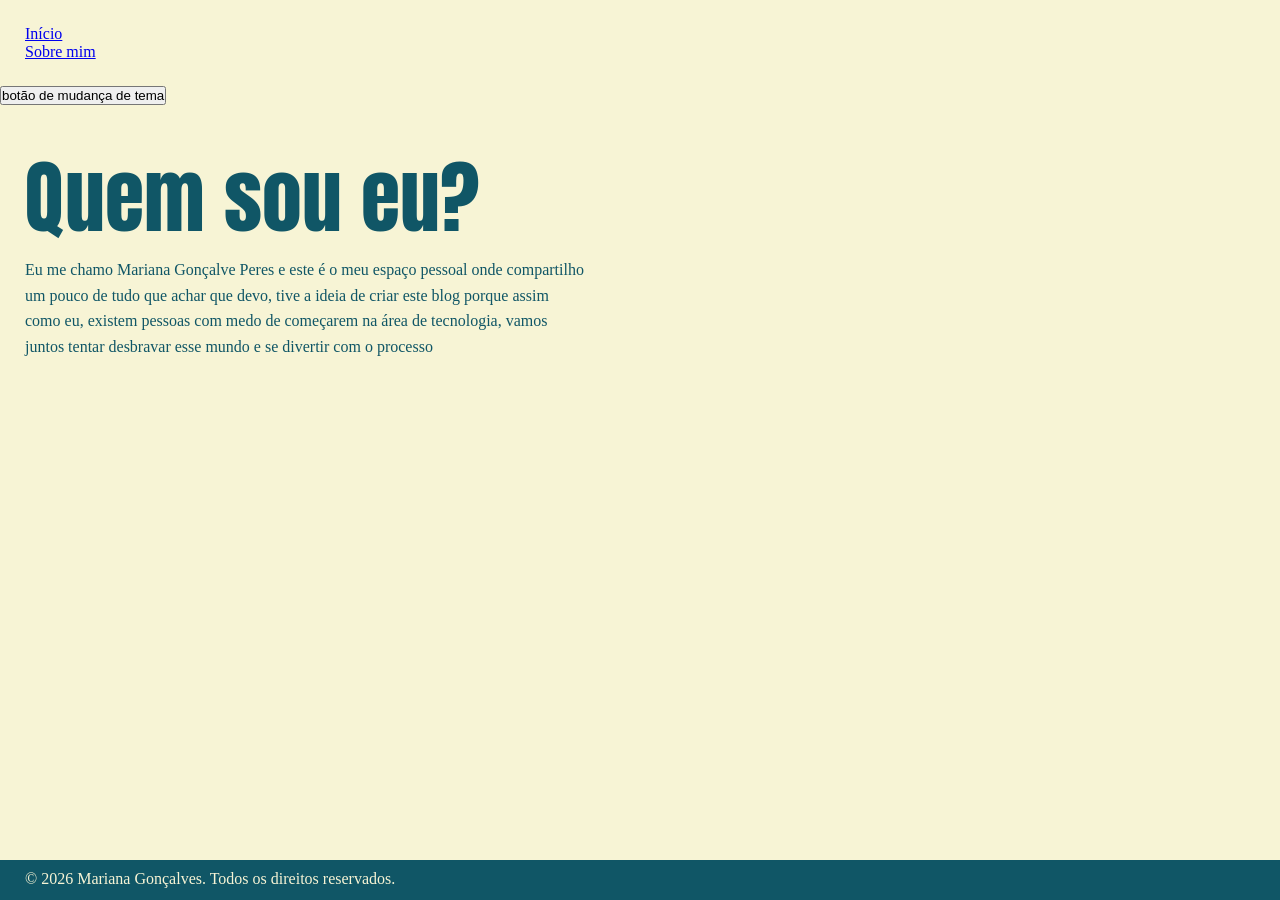
==== sobre.html @ e2680eb6 "Adiciona arquivos principais do portfólio: index.html, sobre.html, style.css e main.js" ====
<!DOCTYPE html>
<html lang="pt-br">
<head>
    <meta charset="UTF-8">
    <meta name="viewport" content="width=device-width, initial-scale=1.0">
    <title>Sobre Mim | Mariana Gonçalves</title>
    <link rel="stylesheet" href="css/style.css">
    <script src="js/main.js" defer></script>
</head>
<body>
    <div id="wrapper">

        <div class="header">
           <ul class="menu">
                <li><a href="index.html">Início</a></li>
                <li><a href="sobre.html">Sobre mim</a></li>
            </ul>
            <button id="themeToggle" alt="botão de mudança de tema">botão de mudança de tema</button>
        </div>

        <div class="body-content">
            <h1 class="nome">Quem sou eu?</h1>
            <p class="texto-introdutorio">Eu me chamo Mariana Gonçalve Peres e este é o meu espaço pessoal onde compartilho um pouco de tudo que achar que devo, tive a ideia de criar este blog porque assim como eu, existem pessoas com medo de começarem na área de tecnologia, vamos juntos tentar desbravar esse mundo e se divertir com o processo</p>
        </div>
        <footer class="footer">
            <p>&copy; 2026 Mariana Gonçalves. Todos os direitos reservados.</p>
        </footer>

    </div>
</body>
</html>
---- css/style.css ----
@import url('https://fonts.googleapis.com/css2?family=Anton&display=swap');

*  {
  margin: 0;
  padding: 0;
  box-sizing: border-box;
}

html,
body {
  background-color: #f7f4d5;
  min-height: 100%;
}

#wrapper {
  min-height: 100vh;
  display: flex;
  flex-direction: column;
}

.menu {
  list-style: none;
  margin: 25px;
  padding: 0;
}

.body-content {
  flex: 1;
  padding: 2rem 25px 5rem;
}

.texto-introdutorio {
  display: block;
  color: #105666;
  font-size: 1rem;
  line-height: 1.6;
  max-width: 70ch;
}

footer {
  background-color: #105666;
  color: #f7f4d5;
  width: 100%;
  min-height: 40px;
  padding: 10px 25px;
}


.nome {
    font-family: 'Anton', sans-serif;
    font-weight: 400;
    font-size: 5rem;
    font-style: normal;
    color: #105666;
}
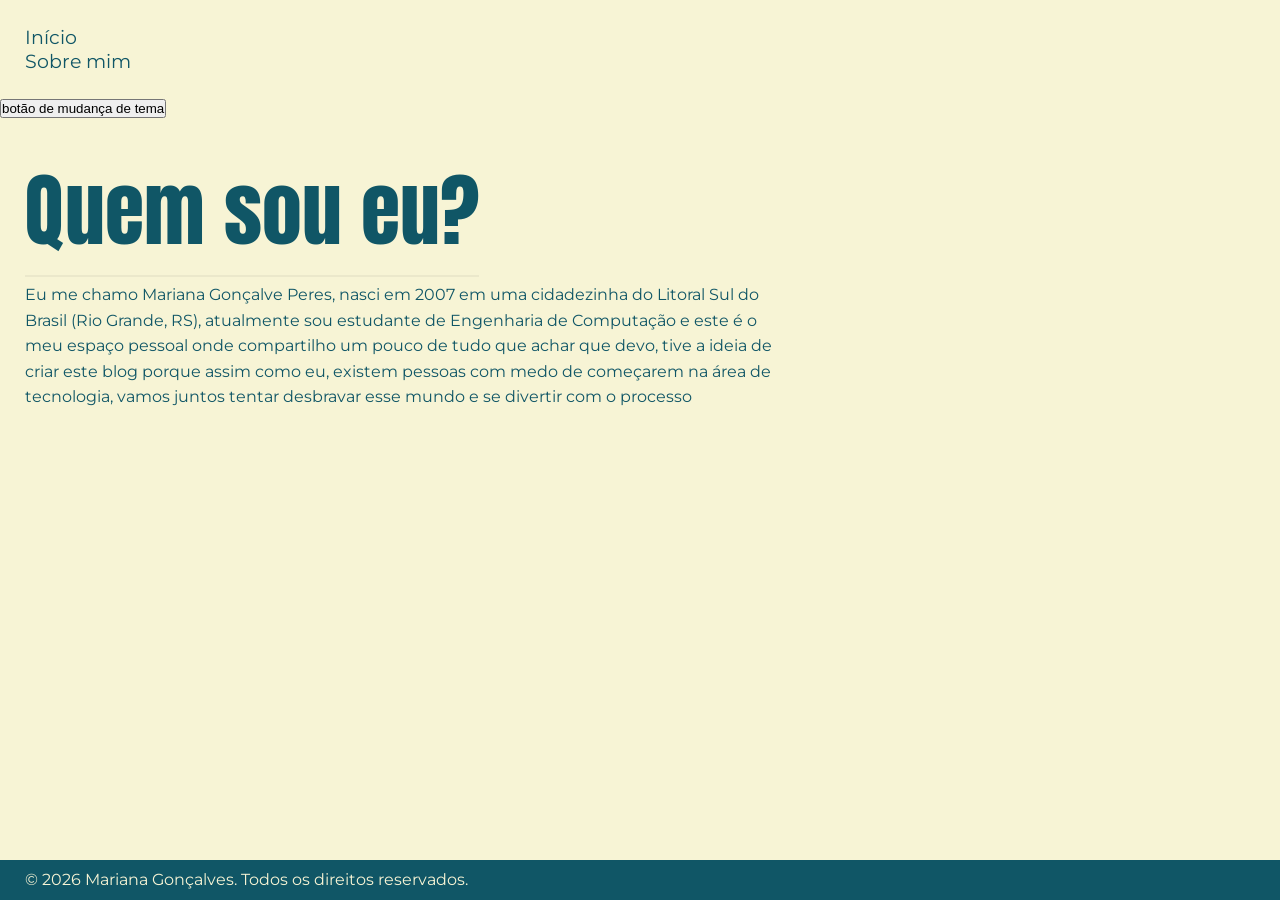
==== commit 35ac435a: "Atualiza estilo e conteúdo da página "Sobre Mim": adiciona fontes, ajusta cabeçalho e modifica texto" ====
--- a/sobre.html
+++ b/sobre.html
@@ -19,8 +19,8 @@
         </div>
 
         <div class="body-content">
-            <h1 class="nome">Quem sou eu?</h1>
-            <p class="texto-introdutorio">Eu me chamo Mariana Gonçalve Peres e este é o meu espaço pessoal onde compartilho um pouco de tudo que achar que devo, tive a ideia de criar este blog porque assim como eu, existem pessoas com medo de começarem na área de tecnologia, vamos juntos tentar desbravar esse mundo e se divertir com o processo</p>
+            <h1 class="divisoria">Quem sou eu?</h1>
+            <p class="texto-introdutorio">Eu me chamo Mariana Gonçalve Peres, nasci em 2007 em uma cidadezinha do Litoral Sul do Brasil (Rio Grande, RS), atualmente sou estudante de Engenharia de Computação e este é o meu espaço pessoal onde compartilho um pouco de tudo que achar que devo, tive a ideia de criar este blog porque assim como eu, existem pessoas com medo de começarem na área de tecnologia, vamos juntos tentar desbravar esse mundo e se divertir com o processo</p>
         </div>
         <footer class="footer">
             <p>&copy; 2026 Mariana Gonçalves. Todos os direitos reservados.</p>
--- a/css/style.css
+++ b/css/style.css
@@ -1,4 +1,5 @@
 @import url('https://fonts.googleapis.com/css2?family=Anton&display=swap');
+@import url('https://fonts.googleapis.com/css2?family=Montserrat:ital,wght@0,100..900;1,100..900&display=swap');
 
 *  {
   margin: 0;
@@ -10,6 +11,7 @@
 body {
   background-color: #f7f4d5;
   min-height: 100%;
+  font-family: 'Montserrat', sans-serif;
 }
 
 #wrapper {
@@ -23,6 +25,8 @@
   margin: 25px;
   padding: 0;
 }
+
+
 
 .body-content {
   flex: 1;
@@ -46,10 +50,29 @@
 }
 
 
-.nome {
+h1 {
     font-family: 'Anton', sans-serif;
     font-weight: 400;
     font-size: 5rem;
     font-style: normal;
     color: #105666;
+
 }
+
+.divisoria {
+  display: inline-block;
+  border-bottom: 2px solid #ebe8cb;
+  padding-bottom: 5px;
+  margin-bottom: 5px;
+}
+
+.menu a {
+  text-decoration: none;
+  color: #105666;
+  font-size: 1.2rem;
+  transition: color 0.3s ease; 
+}
+
+.menu a:hover {
+  color: #3a8fa2;
+}
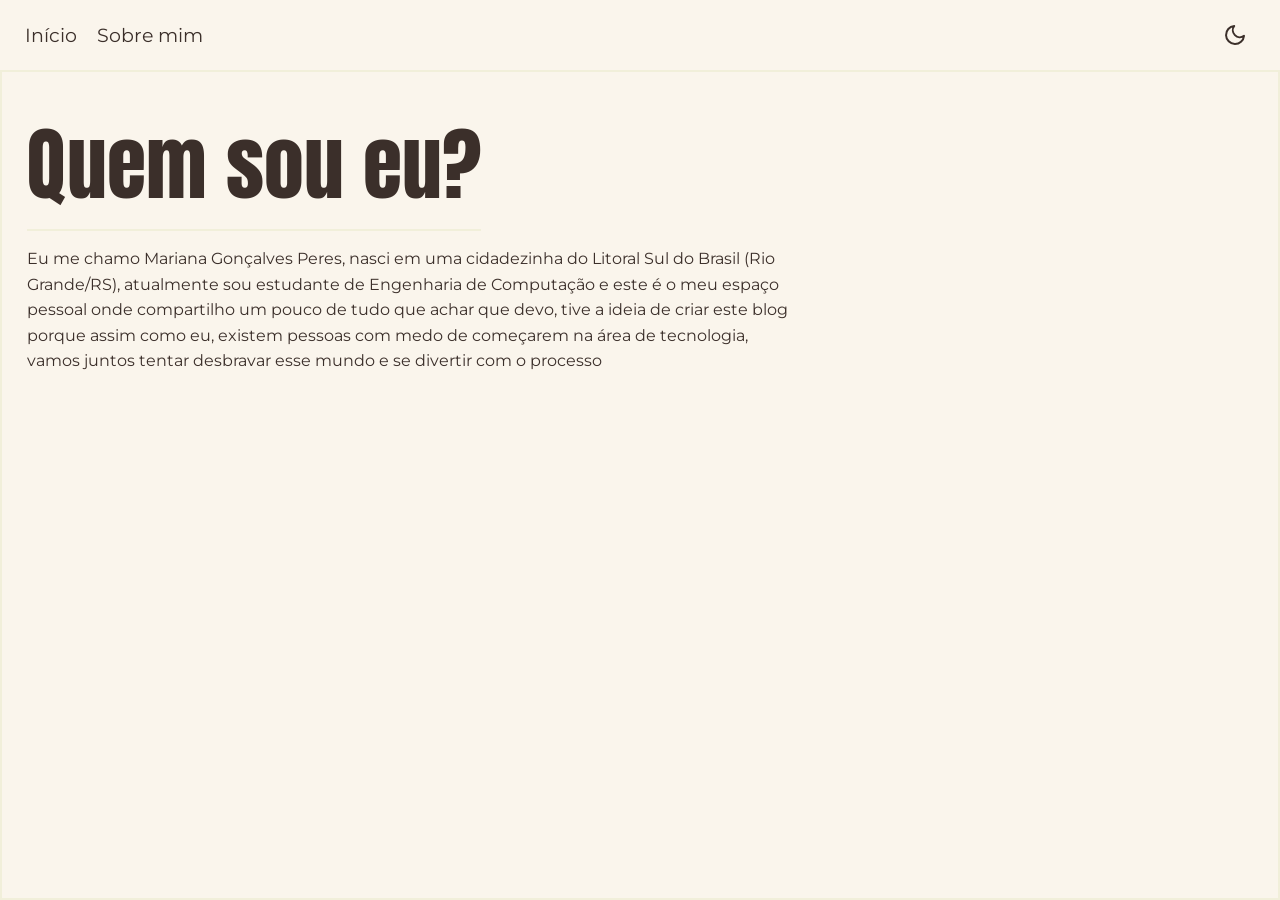
==== commit ad9403b0: "Adiciona imagem de perfil e implementa tema claro/escuro com ícones; atualiza conteúdo da página "So" ====
--- a/sobre.html
+++ b/sobre.html
@@ -15,15 +15,32 @@
                 <li><a href="index.html">Início</a></li>
                 <li><a href="sobre.html">Sobre mim</a></li>
             </ul>
-            <button id="themeToggle" alt="botão de mudança de tema">botão de mudança de tema</button>
+            <button id="themeToggle">
+                <svg class="moon-icon" viewBox="0 0 24 24" aria-hidden="true">
+                    <path d="M21 12.79A9 9 0 1 1 11.21 3
+                            7 7 0 0 0 21 12.79z"></path>
+                </svg>
+                <svg class="sun-icon is-hidden" viewBox="0 0 24 24" aria-hidden="true">
+                    <circle cx="12" cy="12" r="4"></circle>
+                    <path d="M12 2v2"></path>
+                    <path d="M12 20v2"></path>
+                    <path d="m4.93 4.93 1.41 1.41"></path>
+                    <path d="m17.66 17.66 1.41 1.41"></path>
+                    <path d="M2 12h2"></path>
+                    <path d="M20 12h2"></path>
+                    <path d="m6.34 17.66-1.41 1.41"></path>
+                    <path d="m19.07 4.93-1.41 1.41"></path>
+                </svg>
+            </button>
         </div>
 
         <div class="body-content">
             <h1 class="divisoria">Quem sou eu?</h1>
-            <p class="texto-introdutorio">Eu me chamo Mariana Gonçalve Peres, nasci em 2007 em uma cidadezinha do Litoral Sul do Brasil (Rio Grande, RS), atualmente sou estudante de Engenharia de Computação e este é o meu espaço pessoal onde compartilho um pouco de tudo que achar que devo, tive a ideia de criar este blog porque assim como eu, existem pessoas com medo de começarem na área de tecnologia, vamos juntos tentar desbravar esse mundo e se divertir com o processo</p>
+            <p class="texto-introdutorio">Eu me chamo Mariana Gonçalves Peres, nasci em uma cidadezinha do Litoral Sul do Brasil (Rio Grande/RS), atualmente sou estudante de Engenharia de Computação e este é o meu espaço pessoal onde compartilho um pouco de tudo que achar que devo, tive a ideia de criar este blog porque assim como eu, existem pessoas com medo de começarem na área de tecnologia, vamos juntos tentar desbravar esse mundo e se divertir com o processo</p>
         </div>
+        
         <footer class="footer">
-            <p>&copy; 2026 Mariana Gonçalves. Todos os direitos reservados.</p>
+           
         </footer>
 
     </div>
--- a/css/style.css
+++ b/css/style.css
@@ -7,11 +7,32 @@
   box-sizing: border-box;
 }
 
+:root {
+  --bg-color: #FAF5EC;
+  --text-color: #3b2f2a;
+  --divider-color: #f1efda;
+  --hover-color: #c2603a;
+  --footer-bgcolor: #6b8f71;
+  --footer-color: #f7f4d5;
+  --p-color: #3b2f2a;
+}
+
 html,
 body {
-  background-color: #f7f4d5;
+  background-color: var(--bg-color);
+  color: var(--text-color);
   min-height: 100%;
   font-family: 'Montserrat', sans-serif;
+}
+
+body.dark-mode {
+  --bg-color: #1e1814;
+  --text-color: #f0e6db;
+  --divider-color: #262525;
+  --hover-color:  #e58a62;
+  --footer-bgcolor: #8fb596;
+  --footer-color: #105666;
+  --p-color: #f0e6db;
 }
 
 #wrapper {
@@ -22,31 +43,26 @@
 
 .menu {
   list-style: none;
-  margin: 25px;
+  margin: 0;
   padding: 0;
+  display: flex;
+  gap: 20px;
 }
-
 
 
 .body-content {
   flex: 1;
   padding: 2rem 25px 5rem;
+  border: 2px solid var(--divider-color);
 }
 
 .texto-introdutorio {
   display: block;
-  color: #105666;
+  color: var(--p-color);
   font-size: 1rem;
   line-height: 1.6;
   max-width: 70ch;
-}
-
-footer {
-  background-color: #105666;
-  color: #f7f4d5;
-  width: 100%;
-  min-height: 40px;
-  padding: 10px 25px;
+  margin-top: 10px;
 }
 
 
@@ -55,24 +71,102 @@
     font-weight: 400;
     font-size: 5rem;
     font-style: normal;
-    color: #105666;
+    color: var(--text-color);
 
 }
 
 .divisoria {
   display: inline-block;
-  border-bottom: 2px solid #ebe8cb;
+  border-bottom: 2px solid var(--divider-color);
   padding-bottom: 5px;
   margin-bottom: 5px;
 }
 
 .menu a {
   text-decoration: none;
-  color: #105666;
+  color: var(--text-color);
   font-size: 1.2rem;
   transition: color 0.3s ease; 
 }
 
 .menu a:hover {
-  color: #3a8fa2;
+  color: var(--hover-color);
+}
+
+#themeToggle {
+  display: flex;
+  align-items: center;
+  justify-content: center;
+  width: 40px;
+  height: 40px;
+  border: none;
+  background: transparent;
+  color: var(--text-color);
+  cursor: pointer;
+  margin-left: auto;
+}
+
+#themeToggle svg {
+  width: 24px;
+  height: 24px;
+  fill: none;
+  stroke: currentColor;
+  stroke-width: 2;
+  stroke-linecap: round;
+  stroke-linejoin: round;
+}
+
+#themeToggle:hover {
+  color: var(--hover-color);
+}
+
+#themeToggle .is-hidden {
+  display: none;
+}
+
+.header {
+  display: flex;
+  align-items: center;
+  gap: 20px;
+  padding: 15px 25px;
+}
+
+.nome {
+  font-family: 'Anton', sans-serif;
+  font-weight: 400;
+  font-size: 3rem;
+  font-style: normal;
+  color: var(--text-color);
+}
+
+.foto {
+  width: 150px;
+  height: 150px;
+  border: 4px outset var(--hover-color);
+  border-radius: 50%;
+  object-fit: cover;
+  margin-top: 20px;
+}
+
+.allarticles {
+  border: 2px solid var(--divider-color);
+  border-radius: 10px;
+  margin-top: 20px;
+  display: flex;
+  flex-direction: column;
+  gap: 20px;
+}
+.artigo {
+  margin: 20px 20px 20px 20px;
+}
+
+.botão {
+  display: inline-block;
+  padding: 5px 20px;
+  margin-top: 10px;
+  background-color: var(--hover-color);
+  color: var(--text-color);
+  text-decoration: none;
+  border-radius: 10px;
+  transition: background-color 0.3s ease;
 }
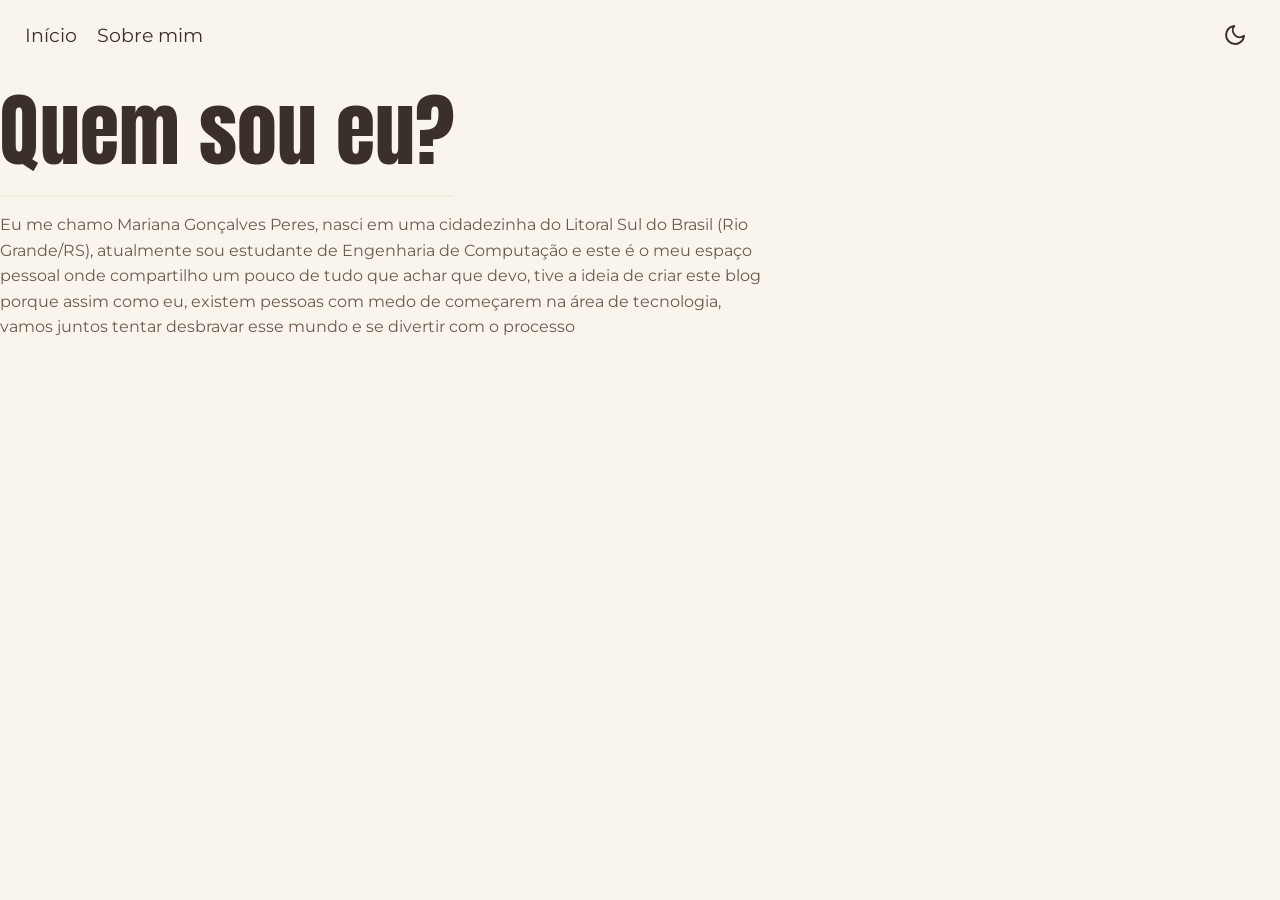
==== commit d8102c3c: "Atualiza estilo e estrutura das páginas: modifica cores, adiciona novos elementos e reorganiza conte" ====
--- a/sobre.html
+++ b/sobre.html
@@ -34,7 +34,7 @@
             </button>
         </div>
 
-        <div class="body-content">
+        <div class="body-content2">
             <h1 class="divisoria">Quem sou eu?</h1>
             <p class="texto-introdutorio">Eu me chamo Mariana Gonçalves Peres, nasci em uma cidadezinha do Litoral Sul do Brasil (Rio Grande/RS), atualmente sou estudante de Engenharia de Computação e este é o meu espaço pessoal onde compartilho um pouco de tudo que achar que devo, tive a ideia de criar este blog porque assim como eu, existem pessoas com medo de começarem na área de tecnologia, vamos juntos tentar desbravar esse mundo e se divertir com o processo</p>
         </div>
--- a/css/style.css
+++ b/css/style.css
@@ -14,7 +14,8 @@
   --hover-color: #c2603a;
   --footer-bgcolor: #6b8f71;
   --footer-color: #f7f4d5;
-  --p-color: #3b2f2a;
+  --p-color: #6a5a4e;
+  --article-bgcolor: #f0e6d8;
 }
 
 html,
@@ -32,13 +33,30 @@
   --hover-color:  #e58a62;
   --footer-bgcolor: #8fb596;
   --footer-color: #105666;
-  --p-color: #f0e6db;
+  --p-color: #b8a794;
+  --article-bgcolor: #6a5a4e;
 }
 
 #wrapper {
   min-height: 100vh;
   display: flex;
   flex-direction: column;
+}
+
+.main-content {
+  display: flex;
+  flex: 1;
+  gap: 20px;
+  padding: 2rem 25px 5rem;
+  align-items: stretch;
+}
+
+.body-content, .content-artigos {
+  flex: 1;
+  padding: 2rem 25px;
+  margin: 0;
+  border: 2px solid var(--divider-color);
+  border-radius: 20px;
 }
 
 .menu {
@@ -49,11 +67,21 @@
   gap: 20px;
 }
 
-
-.body-content {
+.content-artigos {
+  display: flex;
+  align-items: flex-start;
+}
+
+.artigo {
+  background-color: var(--article-bgcolor);
+  border-radius: 10px;
+  padding: 20px;
+  margin-bottom: 20px;
   flex: 1;
-  padding: 2rem 25px 5rem;
-  border: 2px solid var(--divider-color);
+}
+
+.info {
+  margin-bottom: 50px;
 }
 
 .texto-introdutorio {
@@ -148,15 +176,14 @@
   margin-top: 20px;
 }
 
-.allarticles {
-  border: 2px solid var(--divider-color);
+.resumos {
+  background-color: var(--article-bgcolor);
   border-radius: 10px;
   margin-top: 20px;
   display: flex;
-  flex-direction: column;
-  gap: 20px;
-}
-.artigo {
+  gap: 20px;
+}
+.resobremim {
   margin: 20px 20px 20px 20px;
 }
 
@@ -169,4 +196,10 @@
   text-decoration: none;
   border-radius: 10px;
   transition: background-color 0.3s ease;
+}
+
+@media (max-width: 768px) {
+  .main-content {
+    flex-direction: column;
+  }
 }
